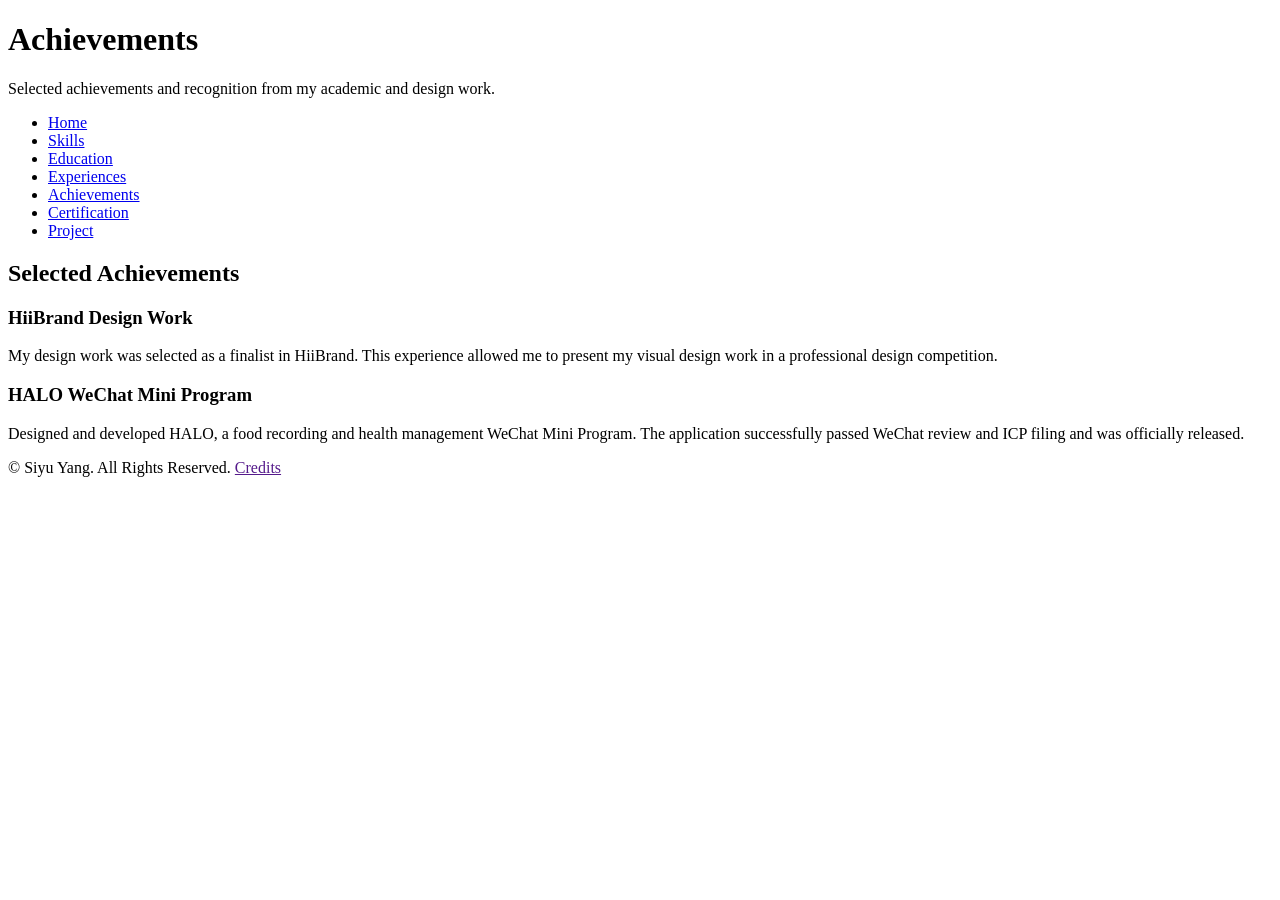
==== html/achievements.html @ b86c9f39 "Complete initial HTML structure" ====
<!DOCTYPE html>
<html lang="en">
<head>
    <meta charset="UTF-8">
    <!--viewport is cater for responsive design-->
    <meta name="viewport" content="width=device-width, initial-scale=1.0">
    <meta name="description" content="Achievements from Siyu Yang's online resume.">
    <title>Achievements | CS303MP-1</title>
</head>

<body>
<!--header/title of webpage-->
<header>
    <h1>Achievements</h1>
    <p>Selected achievements and recognition from my academic and design work.</p>
</header>

<!--navigation bar-->
<nav>
    <ul>
        <li><a href="../index.html">Home</a></li>
        <li><a href="skills.html">Skills</a></li>
        <li><a href="education.html">Education</a></li>
        <li><a href="experiences.html">Experiences</a></li>
        <li><a href="achievements.html">Achievements</a></li>
        <li><a href="certification.html">Certification</a></li>
        <li><a href="projects.html">Project</a></li>
    </ul>
</nav>

<!--main content-->
<main>
    <h2>Selected Achievements</h2>

    <section>
        <h3>HiiBrand Design Work</h3>
        <p>
            My design work was selected as a finalist in HiiBrand.
            This experience allowed me to present my visual design work
            in a professional design competition.
        </p>
    </section>

    <section>
        <h3>HALO WeChat Mini Program</h3>
        <p>
            Designed and developed HALO, a food recording and health
            management WeChat Mini Program. The application successfully
            passed WeChat review and ICP filing and was officially released.
        </p>
    </section>
</main>

<!--footer/credit pages-->
<footer>
    <p> &#169; Siyu Yang. All Rights Reserved. <a href="">Credits</a></p>
</footer>

</body>
</html>
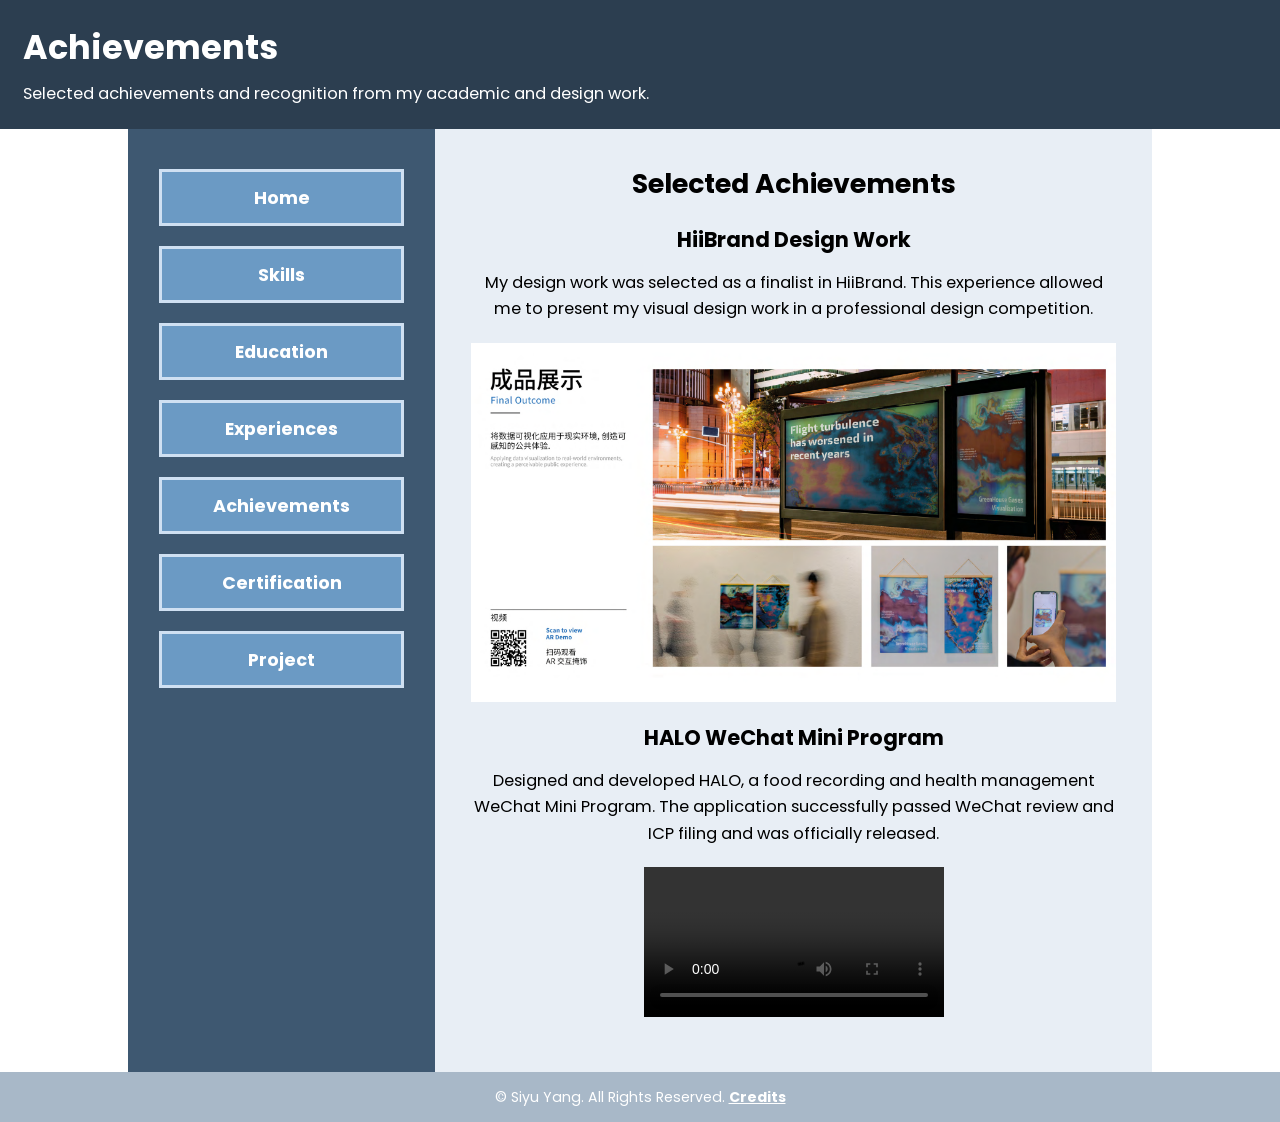
==== commit d55c9ea8: "Complete MP1 resume website" ====
--- a/html/achievements.html
+++ b/html/achievements.html
@@ -4,7 +4,15 @@
     <meta charset="UTF-8">
     <!--viewport is cater for responsive design-->
     <meta name="viewport" content="width=device-width, initial-scale=1.0">
-    <meta name="description" content="Achievements from Siyu Yang's online resume.">
+    <meta name="description" content="Achievements of Siyu Yang in design, interactive projects, and digital product development.">
+
+    <!--Google font use-->
+    <link rel="preconnect" href="https://fonts.googleapis.com">
+    <link rel="preconnect" href="https://fonts.gstatic.com" crossorigin>
+    <link href="https://fonts.googleapis.com/css2?family=Poppins:wght@400;600;700&display=swap" rel="stylesheet">
+
+    <!-- external CSS here-->
+    <link rel="stylesheet" type="text/css" href="../css/stylepage.css">
     <title>Achievements | CS303MP-1</title>
 </head>
 
@@ -15,43 +23,45 @@
     <p>Selected achievements and recognition from my academic and design work.</p>
 </header>
 
-<!--navigation bar-->
-<nav>
-    <ul>
-        <li><a href="../index.html">Home</a></li>
-        <li><a href="skills.html">Skills</a></li>
-        <li><a href="education.html">Education</a></li>
-        <li><a href="experiences.html">Experiences</a></li>
-        <li><a href="achievements.html">Achievements</a></li>
-        <li><a href="certification.html">Certification</a></li>
-        <li><a href="projects.html">Project</a></li>
-    </ul>
-</nav>
+<div id="container">
+    <!--navigation bar-->
+    <nav>
+        <ul>
+            <li><a href="../index.html">Home</a></li>
+            <li><a href="skills.html">Skills</a></li>
+            <li><a href="education.html">Education</a></li>
+            <li><a href="experiences.html">Experiences</a></li>
+            <li><a href="achievements.html">Achievements</a></li>
+            <li><a href="certification.html">Certification</a></li>
+            <li><a href="projects.html">Project</a></li>
+        </ul>
+    </nav>
 
-<!--main content-->
-<main>
-    <h2>Selected Achievements</h2>
+    <!--main content-->
+    <main>
+        <h2>Selected Achievements</h2>
 
-    <section>
-        <h3>HiiBrand Design Work</h3>
-        <p>
-            My design work was selected as a finalist in HiiBrand.
-            This experience allowed me to present my visual design work
-            in a professional design competition.
-        </p>
-    </section>
-
-    <section>
-        <h3>HALO WeChat Mini Program</h3>
-        <p>
-            Designed and developed HALO, a food recording and health
-            management WeChat Mini Program. The application successfully
-            passed WeChat review and ICP filing and was officially released.
-        </p>
-    </section>
-</main>
-
-<!--footer/credit pages-->
+        <section>
+            <h3>HiiBrand Design Work</h3>
+            <p>
+                My design work was selected as a finalist in HiiBrand.
+                This experience allowed me to present my visual design work
+                in a professional design competition.
+            </p>
+        </section>
+        <img src="../images/ac.png" alt="HiiBrand Design Work Picture">
+        <section>
+            <h3>HALO WeChat Mini Program</h3>
+            <p>
+                Designed and developed HALO, a food recording and health
+                management WeChat Mini Program. The application successfully
+                passed WeChat review and ICP filing and was officially released.
+            </p>
+        </section>
+        <video src="../images/Halo.mp4" controls></video>
+    </main>
+</div>
+    <!--footer/credit pages-->
 <footer>
     <p> &#169; Siyu Yang. All Rights Reserved. <a href="">Credits</a></p>
 </footer>
--- a/css/stylepage.css
+++ b/css/stylepage.css
@@ -0,0 +1,484 @@
+/* ========================================= */
+/* RESET                                     */
+/* ========================================= */
+
+* {
+    margin: 0;
+    padding: 0;
+    box-sizing: border-box;
+}
+
+/* ========================================= */
+/* BODY                                      */
+/* ========================================= */
+
+body {
+    font-family: "Poppins", Arial, sans-serif;
+    background-color: white;
+}
+
+
+/* ========================================= */
+/* HEADER                                    */
+/* ========================================= */
+
+header {
+    background-color: #2C3E50;
+    color: white;
+
+    text-align: left;
+
+    padding: calc(10px + 1vw);
+}
+
+header h1 {
+    font-size: calc(18px + 1.2vw);
+    margin-bottom: 8px;
+}
+
+header p {
+    font-size: calc(10px + 0.5vw);
+}
+
+/* ========================================= */
+/* NAV + MAIN CONTAINER                      */
+/* ========================================= */
+
+#container {
+    width: 80%;
+    margin: 0 auto;
+
+    display: flex;
+    flex-direction: row;
+    align-items: stretch;
+
+    background-color: #E8EEF5;
+}
+
+
+/* ========================================= */
+/* NAVIGATION                                */
+/* ========================================= */
+
+nav {
+    width: 30%;
+    flex-shrink: 0;
+
+    background-color: #3E5871;
+
+    padding: 20px 0;
+}
+
+nav ul {
+    list-style: none;
+}
+
+nav li {
+    display: block;
+
+    width: 80%;
+    max-width: 250px;
+
+    margin: 20px auto;
+    padding: 12px 0;
+
+    background-color: #6B9AC4;
+    border: 3px solid #CFE0F2;
+}
+
+nav a {
+    display: block;
+
+    color: white;
+    text-decoration: none;
+
+    text-align: center;
+    font-weight: bold;
+
+    font-size: calc(10px + 0.6vw);
+}
+
+
+/* ========================================= */
+/* MAIN                                      */
+/* ========================================= */
+
+main {
+    width: 70%;
+    min-width: 0;
+
+    min-height: 100vh;
+
+    background-color: #E8EEF5;
+
+    padding: calc(10px + 2vw);
+
+    text-align: center;
+}
+
+main h2 {
+    font-size: calc(14px + 1vw);
+
+    margin-bottom: 20px;
+}
+
+main h3 {
+    font-size: calc(12px + 0.7vw);
+
+    margin-top: 20px;
+    margin-bottom: 10px;
+}
+
+main p {
+    max-width: 700px;
+
+    margin: 15px auto;
+
+    line-height: 1.6;
+
+    font-size: calc(10px + 0.5vw);
+}
+
+
+/* ========================================= */
+/* LISTS INSIDE MAIN                         */
+/* ========================================= */
+
+main ul {
+    width: 70%;
+
+    margin: 20px auto;
+
+    text-align: left;
+
+    list-style-position: inside;
+}
+
+main li {
+    margin: 8px 0;
+
+    font-size: calc(10px + 0.4vw);
+}
+
+
+/* ========================================= */
+/* LINKS INSIDE MAIN                         */
+/* ========================================= */
+
+main a {
+    color: #2C3E50;
+
+    font-weight: bold;
+}
+
+
+/* ========================================= */
+/* IMAGES                                    */
+/* ========================================= */
+
+img {
+    display: block;
+
+    max-width: 100%;
+    height: auto;
+
+    margin: 20px auto;
+}
+
+video {
+    display: block;
+
+    max-width: 100%;
+    height: auto;
+
+    margin: 20px auto;
+}
+
+
+/* ========================================= */
+/* TABLES                                    */
+/* ========================================= */
+
+table {
+    width: 70%;
+
+    margin: 20px auto;
+
+    border-collapse: collapse;
+}
+
+table,
+th,
+td {
+    border: 2px solid #9AA6B2;
+}
+
+th,
+td {
+    padding: 10px;
+
+    font-size: calc(10px + 0.4vw);
+}
+
+
+/* ========================================= */
+/* FOOTER                                    */
+/* ========================================= */
+
+footer {
+    background-color: #A8B8C8;
+
+    color: white;
+
+    text-align: center;
+
+    padding: calc(8px + 0.5vw);
+}
+
+footer p {
+    font-size: calc(9px + 0.4vw);
+}
+
+footer a {
+    color: white;
+
+    font-weight: bold;
+}
+
+
+/* ========================================= */
+/* PROJECTS PAGE - CALCULATOR                */
+/* ========================================= */
+
+.calculator-wrapper {
+    width: 80%;
+    margin: 40px auto 0;
+    padding: 3%;
+
+    text-align: center;
+
+    border-top: 2px solid #CFE0F2;
+}
+
+
+/* Calculator Inputs */
+
+.calculator-wrapper label {
+    font-size: calc(10px + 0.5vw);
+}
+
+.calculator-wrapper input {
+    width: 180px;
+
+    padding: 8px;
+    margin: 10px 5px;
+
+    border: 2px solid #9AA6B2;
+
+    font-size: calc(10px + 0.4vw);
+}
+
+
+/* Calculator Buttons */
+
+.button-group {
+    display: flex;
+
+    justify-content: center;
+    flex-wrap: wrap;
+
+    gap: 10px;
+
+    margin: 20px auto;
+}
+
+.button-group button {
+    padding: 8px 14px;
+
+    background-color: #3E5871;
+    color: white;
+
+    border: none;
+
+    font-size: calc(10px + 0.4vw);
+
+    cursor: pointer;
+}
+
+.button-group button:hover {
+    background-color: #2C3E50;
+}
+
+.clear-button {
+    min-width: 90px;
+}
+
+
+/* Calculator Output */
+
+.div-1 {
+    width: 300px;
+    min-height: 60px;
+
+    margin: 20px auto;
+    padding: 12px;
+
+    border: 2px solid #9AA6B2;
+
+    background-color: white;
+}
+
+#Result {
+    margin: 0;
+
+    min-height: 30px;
+
+    font-size: calc(14px + 0.8vw);
+    font-weight: bold;
+
+    color: #2C3E50;
+
+    text-align: center;
+}
+
+
+/* Negative Result */
+
+#Result.negative {
+    color: red;
+}
+
+
+/* ========================================= */
+/* BREAKPOINT 1                              */
+/* MAIN - SMALLER THAN 1000PX                */
+/* ========================================= */
+
+@media screen and (max-width: 1000px) {
+
+    #container {
+        flex-direction: column;
+    }
+
+    nav {
+        width: 100%;
+    }
+
+    main {
+        width: 100%;
+    }
+}
+
+/* ========================================= */
+/* BREAKPOINT 2                              */
+/* MOBILE - SMALLER THAN 750PX               */
+/* ========================================= */
+
+@media screen and (max-width: 750px) {
+
+    /*
+        Remove the side margins on
+        smaller screens.
+    */
+    #container {
+        width: 100%;
+
+        flex-direction: column;
+    }
+
+
+    /* ===================================== */
+    /* MOBILE HEADER                         */
+    /* ===================================== */
+    header {
+        text-align: center;
+
+        padding: calc(8px + 1vw);
+    }
+
+
+    /* ===================================== */
+    /* MOBILE NAVIGATION                     */
+    /* ===================================== */
+    nav {
+        width: 100%;
+
+        text-align: center;
+
+        padding: 8px 0;
+    }
+
+    nav ul {
+        display: flex;
+
+        justify-content: center;
+
+        flex-wrap: wrap;
+    }
+
+    nav li {
+        display: inline-block;
+
+        width: auto;
+
+        margin: 3px;
+
+        padding: 6px 10px;
+    }
+
+    nav a {
+        font-size: calc(9px + 0.5vw);
+    }
+
+
+    /* ===================================== */
+    /* MOBILE MAIN                           */
+    /* ===================================== */
+    main {
+        width: 100%;
+
+        padding: calc(10px + 2vw);
+    }
+
+    main p {
+        width: 95%;
+    }
+
+    main ul {
+        width: 90%;
+    }
+
+
+    /* ===================================== */
+    /* MOBILE TABLE                          */
+    /* ===================================== */
+    table {
+        width: 100%;
+    }
+
+
+    /* ===================================== */
+    /* MOBILE CALCULATOR                     */
+    /* ===================================== */
+    .calculator-wrapper {
+        width: 100%;
+
+        padding: 20px 10px;
+    }
+
+    .calculator-wrapper input {
+        width: 140px;
+    }
+
+    .button-group {
+        gap: 6px;
+    }
+
+    .button-group button {
+        padding: 7px 10px;
+    }
+
+    .div-1 {
+        width: 90%;
+    }
+}
